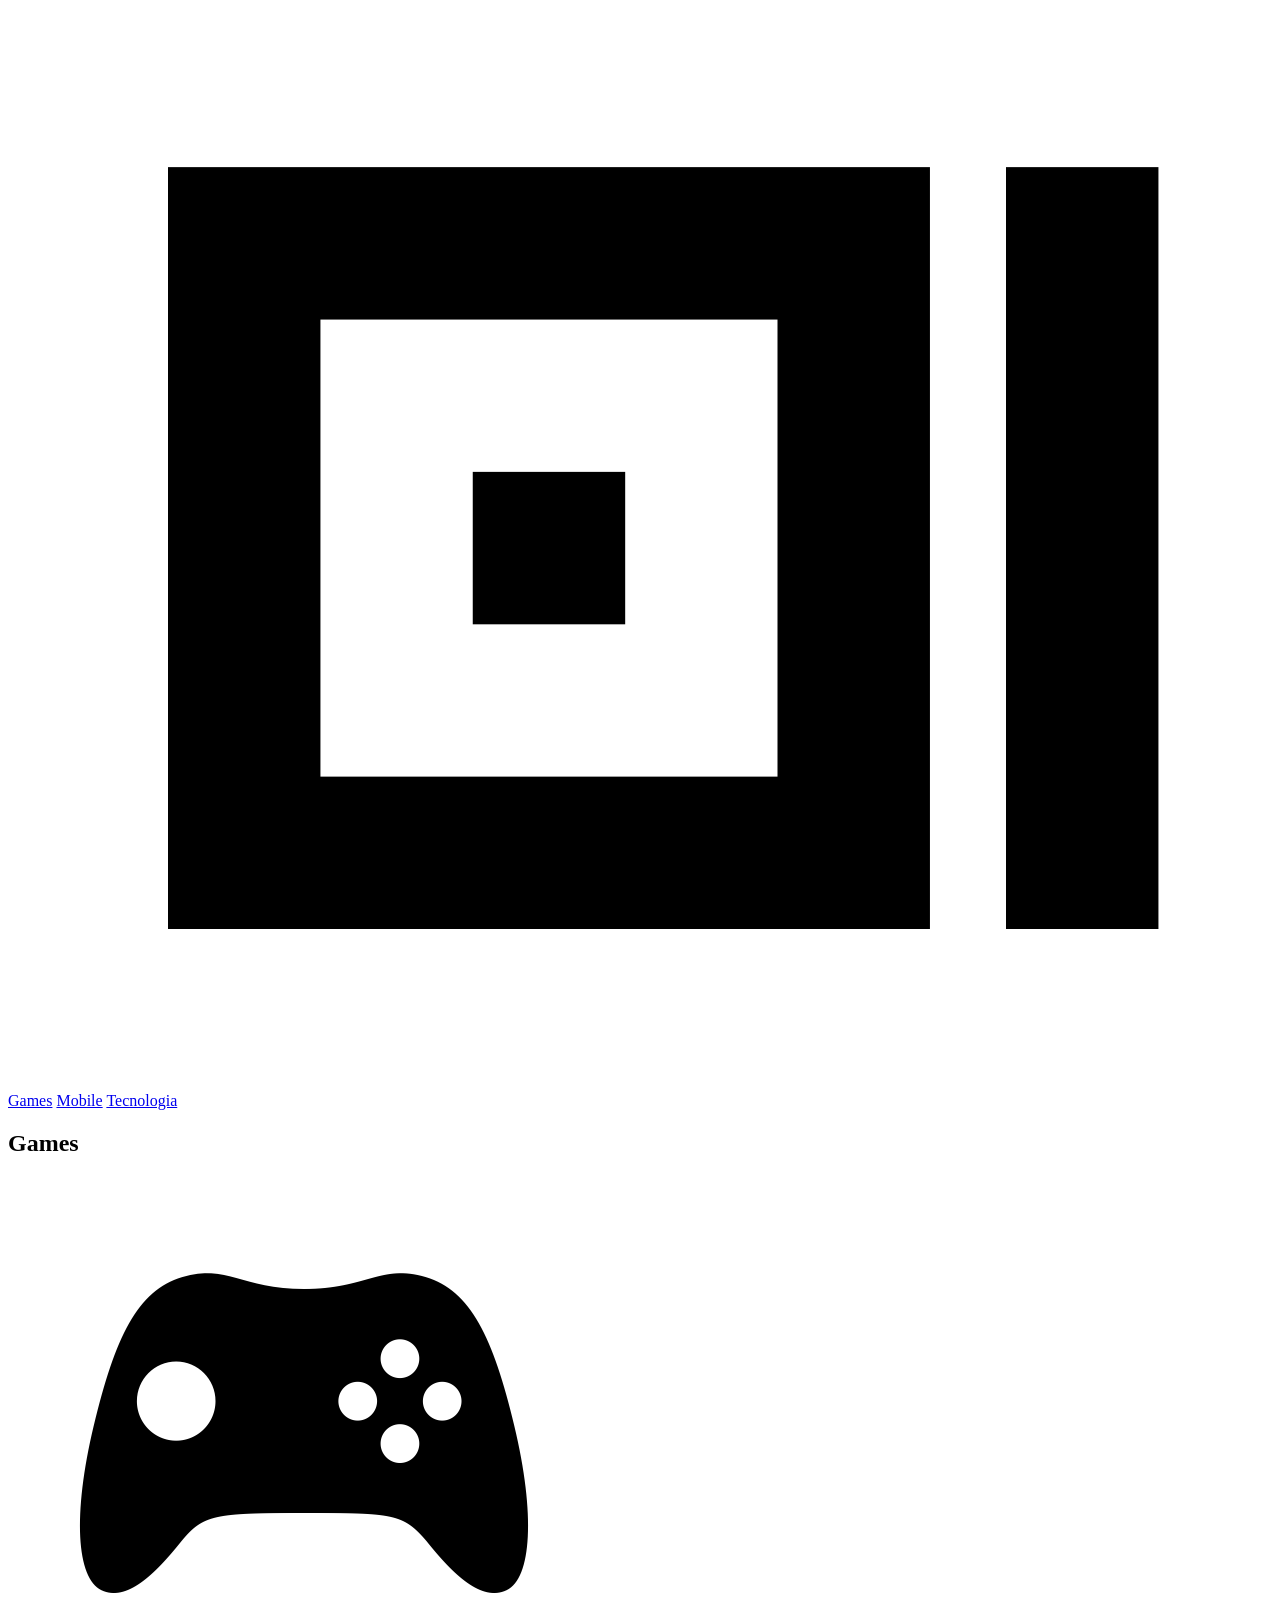
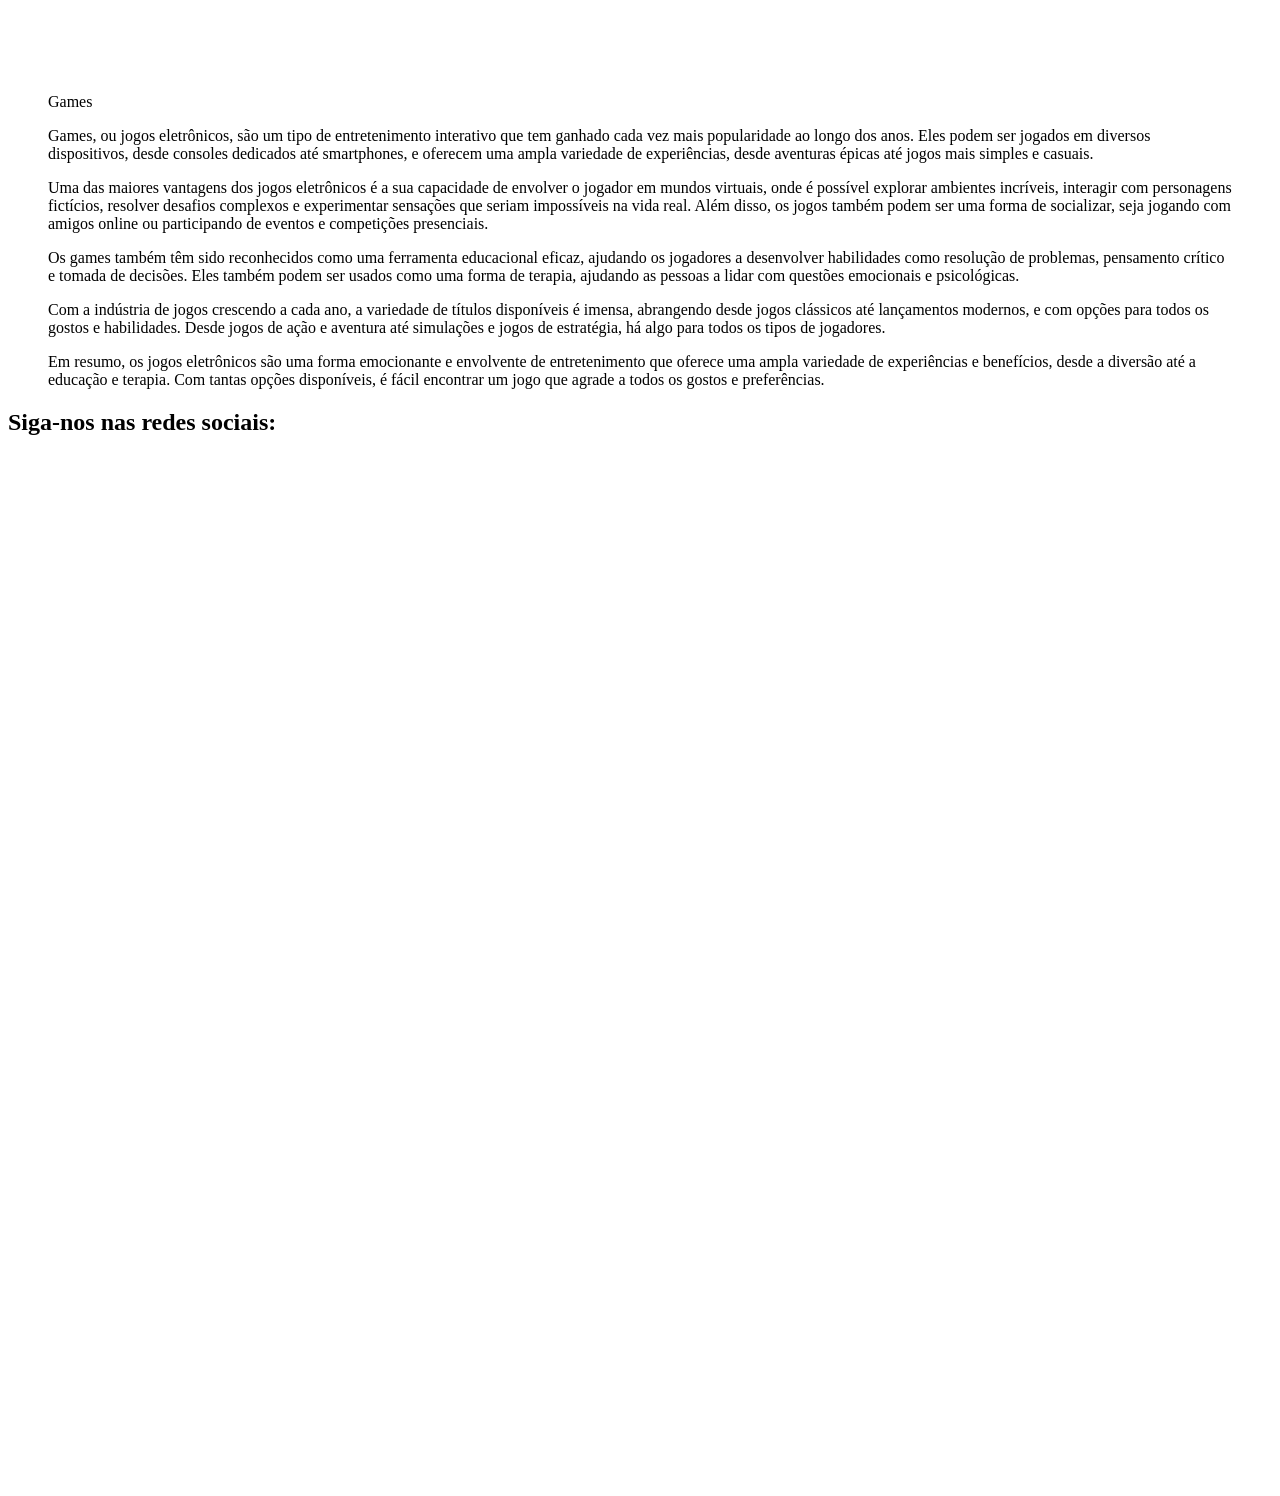
==== pages/games.html @ cc0d9ee1 "refactor: reorganiza a estrutura de pastas do projeto" ====
<!DOCTYPE html>
<html lang="pt-br">

<head>
    <meta charset="UTF-8">
    <meta http-equiv="X-UA-Compatible" content="IE=edge">
    <meta name="viewport" content="width=device-width, initial-scale=1.0">
    <title>Games</title>
    <link rel="stylesheet" href="../css/style.css">
</head>

<body>
    <header class="cabecalho">
        <nav>
            <a href="../index.html" title="Home"><img src="../img/logo.png" alt="Home" class="logo"></a>
            <a href="./games.html" title="Games" class="menu">Games</a>
            <a href="./mobile.html" title="Mobile" class="menu">Mobile</a>
            <a href="./tecnologia.html" title="Tecnologia" class="menu">Tecnologia</a>
        </nav>
    </header>

    <section class="conteudo">
        <div class="card">
            <h2>Games</h2>
            <figure>
                <img src="../img/icons/game.png" alt="Games">
                <figcaption>Games</figcaption>
                <p>
                    Games, ou jogos eletrônicos, são um tipo de entretenimento interativo que tem ganhado cada vez mais
                    popularidade ao longo dos anos. Eles podem ser jogados em diversos dispositivos, desde consoles
                    dedicados até smartphones, e oferecem uma ampla variedade de experiências, desde aventuras épicas
                    até jogos mais simples e casuais.
                </p>
                <p>
                    Uma das maiores vantagens dos jogos eletrônicos é a sua capacidade de envolver o jogador em mundos
                    virtuais, onde é possível explorar ambientes incríveis, interagir com personagens fictícios,
                    resolver desafios complexos e experimentar sensações que seriam impossíveis na vida real. Além
                    disso, os jogos também podem ser uma forma de socializar, seja jogando com amigos online ou
                    participando de eventos e competições presenciais.
                </p>
                <p>
                    Os games também têm sido reconhecidos como uma ferramenta educacional eficaz, ajudando os jogadores
                    a desenvolver habilidades como resolução de problemas, pensamento crítico e tomada de decisões. Eles
                    também podem ser usados ​​como uma forma de terapia, ajudando as pessoas a lidar com questões
                    emocionais e psicológicas.
                </p>
                <p>
                    Com a indústria de jogos crescendo a cada ano, a variedade de títulos disponíveis é imensa,
                    abrangendo desde jogos clássicos até lançamentos modernos, e com opções para todos os gostos e
                    habilidades. Desde jogos de ação e aventura até simulações e jogos de estratégia, há algo para todos
                    os tipos de jogadores.
                </p>
                <p>
                    Em resumo, os jogos eletrônicos são uma forma emocionante e envolvente de entretenimento que oferece
                    uma ampla variedade de experiências e benefícios, desde a diversão até a educação e terapia. Com
                    tantas opções disponíveis, é fácil encontrar um jogo que agrade a todos os gostos e preferências.
                </p>
            </figure>
        </div>
    </section>

    <footer class="rodape">
        <h2>Siga-nos nas redes sociais:</h2>
        <nav class="redes-sociais">
            <a href="https://github.com/" title="Github"><img src="../img/socials/github.png" alt="Github" class="icone"></a>
            <a href="https://www.facebook.com/" title="Facebook"><img src="../img/socials/facebook.png" alt="Facebook" class="icone"></a>
            <a href="https://twitter.com/" title="Twitter"><img src="../img/socials/twitter.png" alt="Twitter" class="icone"><a>
    </footer>
</body>
</html>
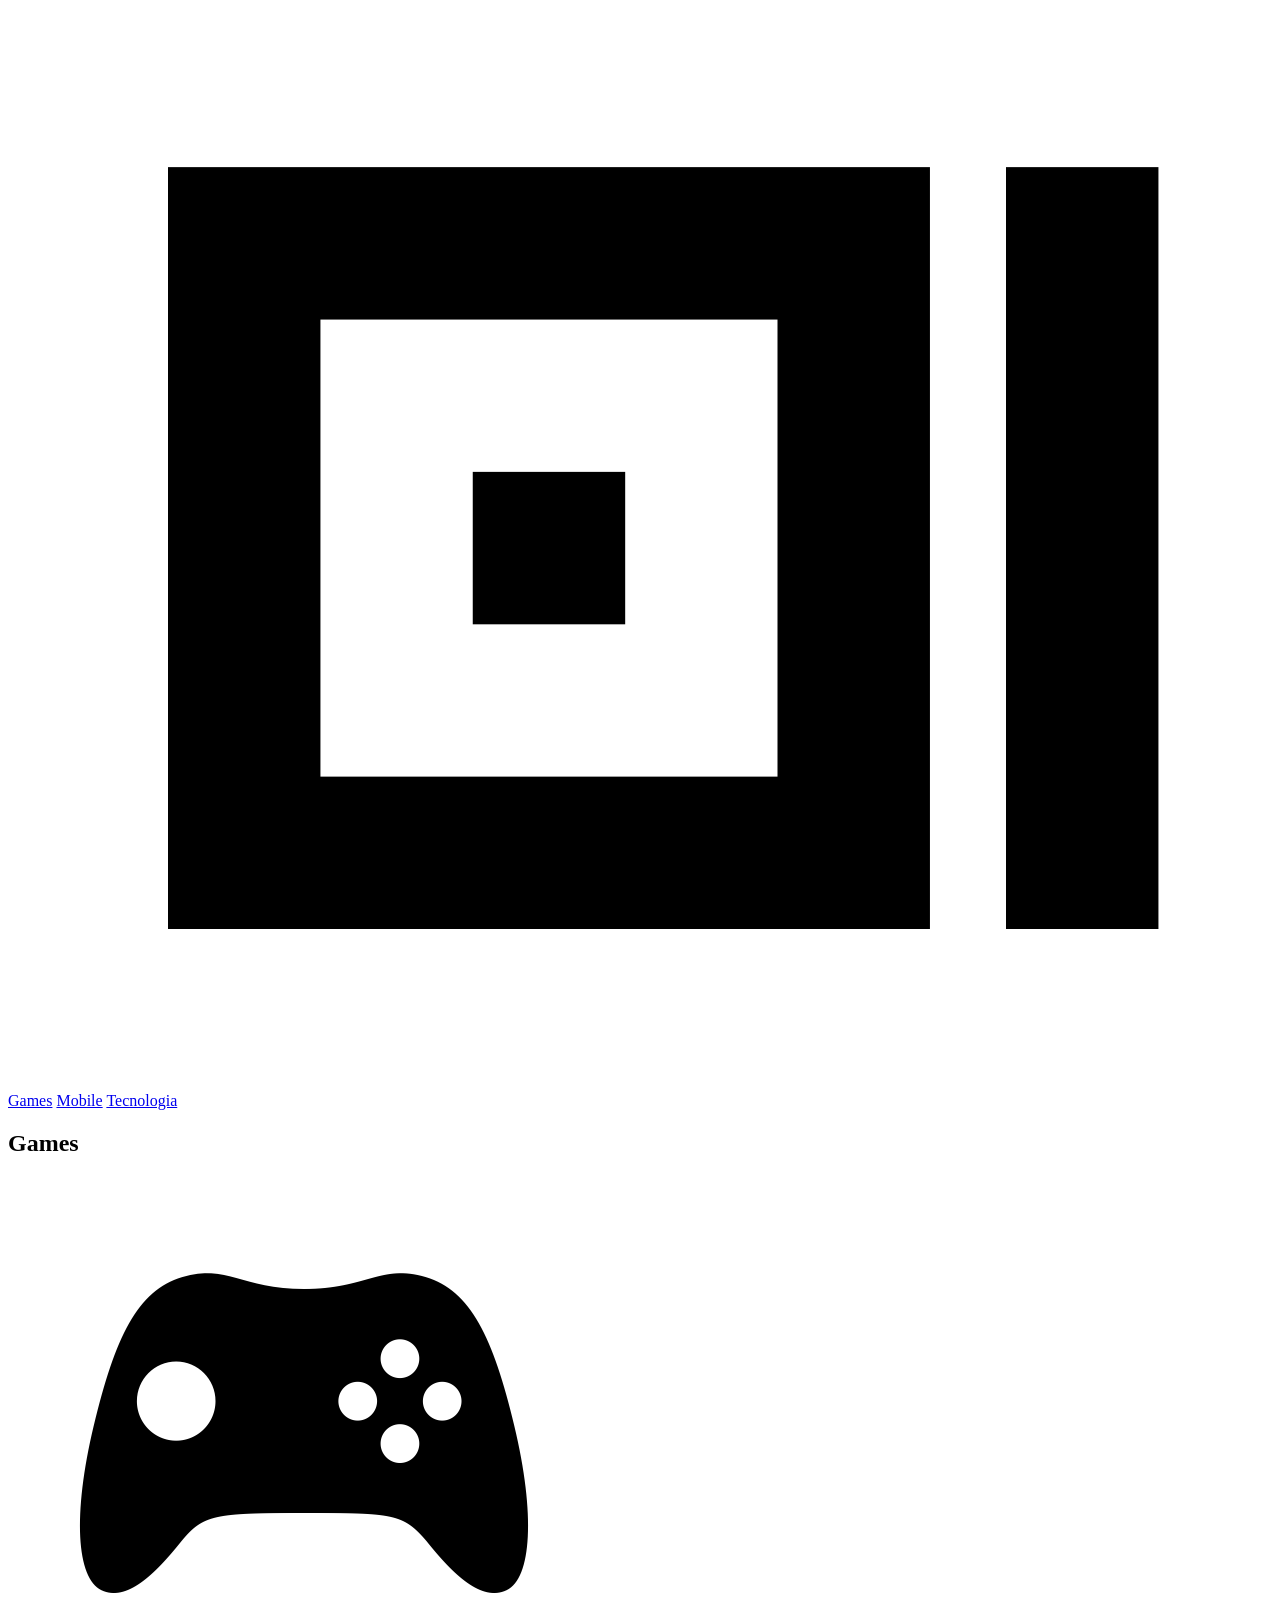
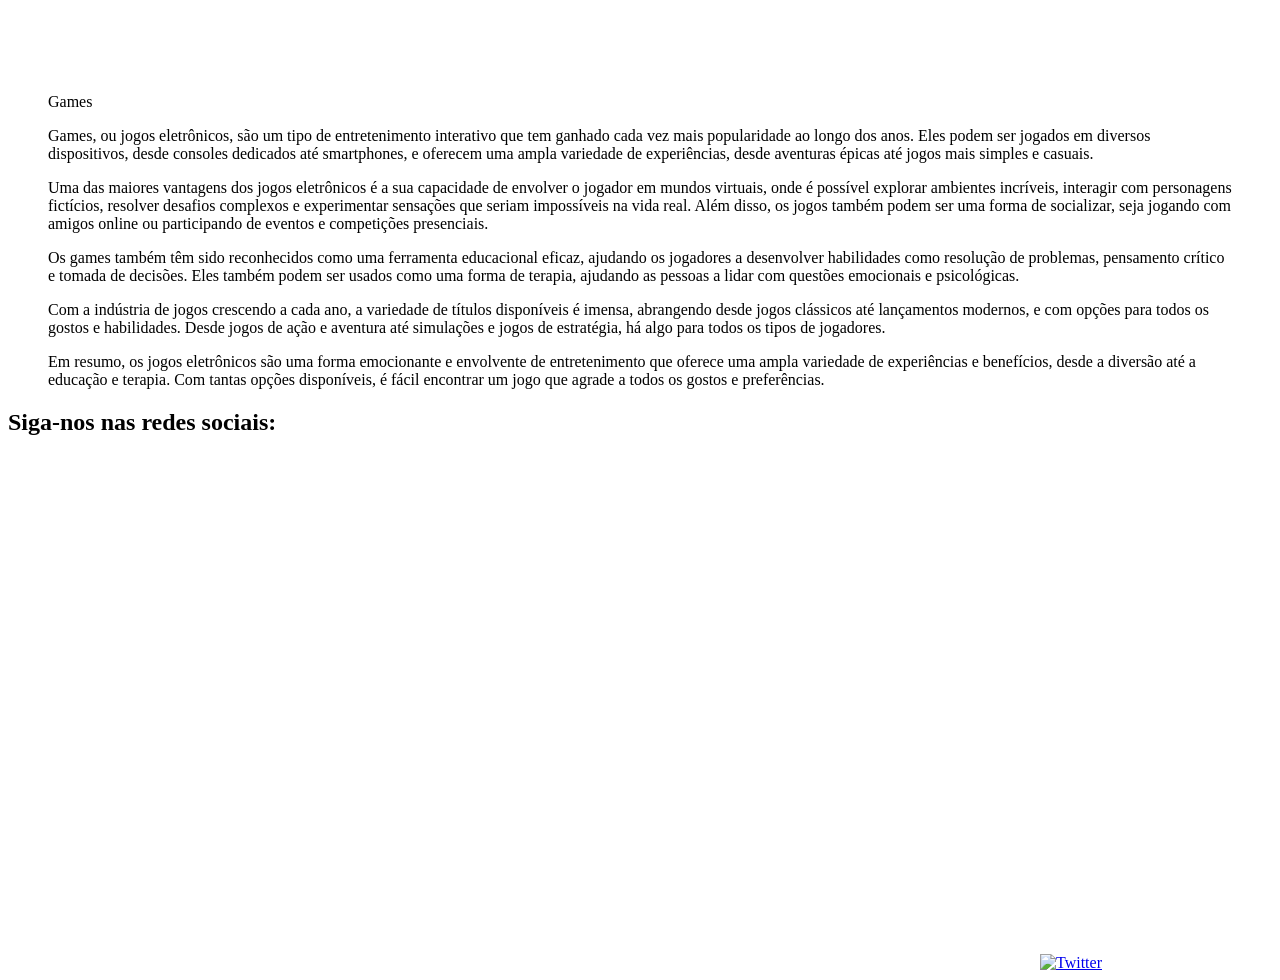
==== commit 94610075: "refactor: atualiza link do twitter para x" ====
--- a/pages/games.html
+++ b/pages/games.html
@@ -64,7 +64,7 @@
         <nav class="redes-sociais">
             <a href="https://github.com/" title="Github"><img src="../img/socials/github.png" alt="Github" class="icone"></a>
             <a href="https://www.facebook.com/" title="Facebook"><img src="../img/socials/facebook.png" alt="Facebook" class="icone"></a>
-            <a href="https://twitter.com/" title="Twitter"><img src="../img/socials/twitter.png" alt="Twitter" class="icone"><a>
+            <a href="https://x.com/" title="Twitter"><img src="../img/socials/x.png" alt="Twitter" class="icone"><a>
     </footer>
 </body>
 </html>
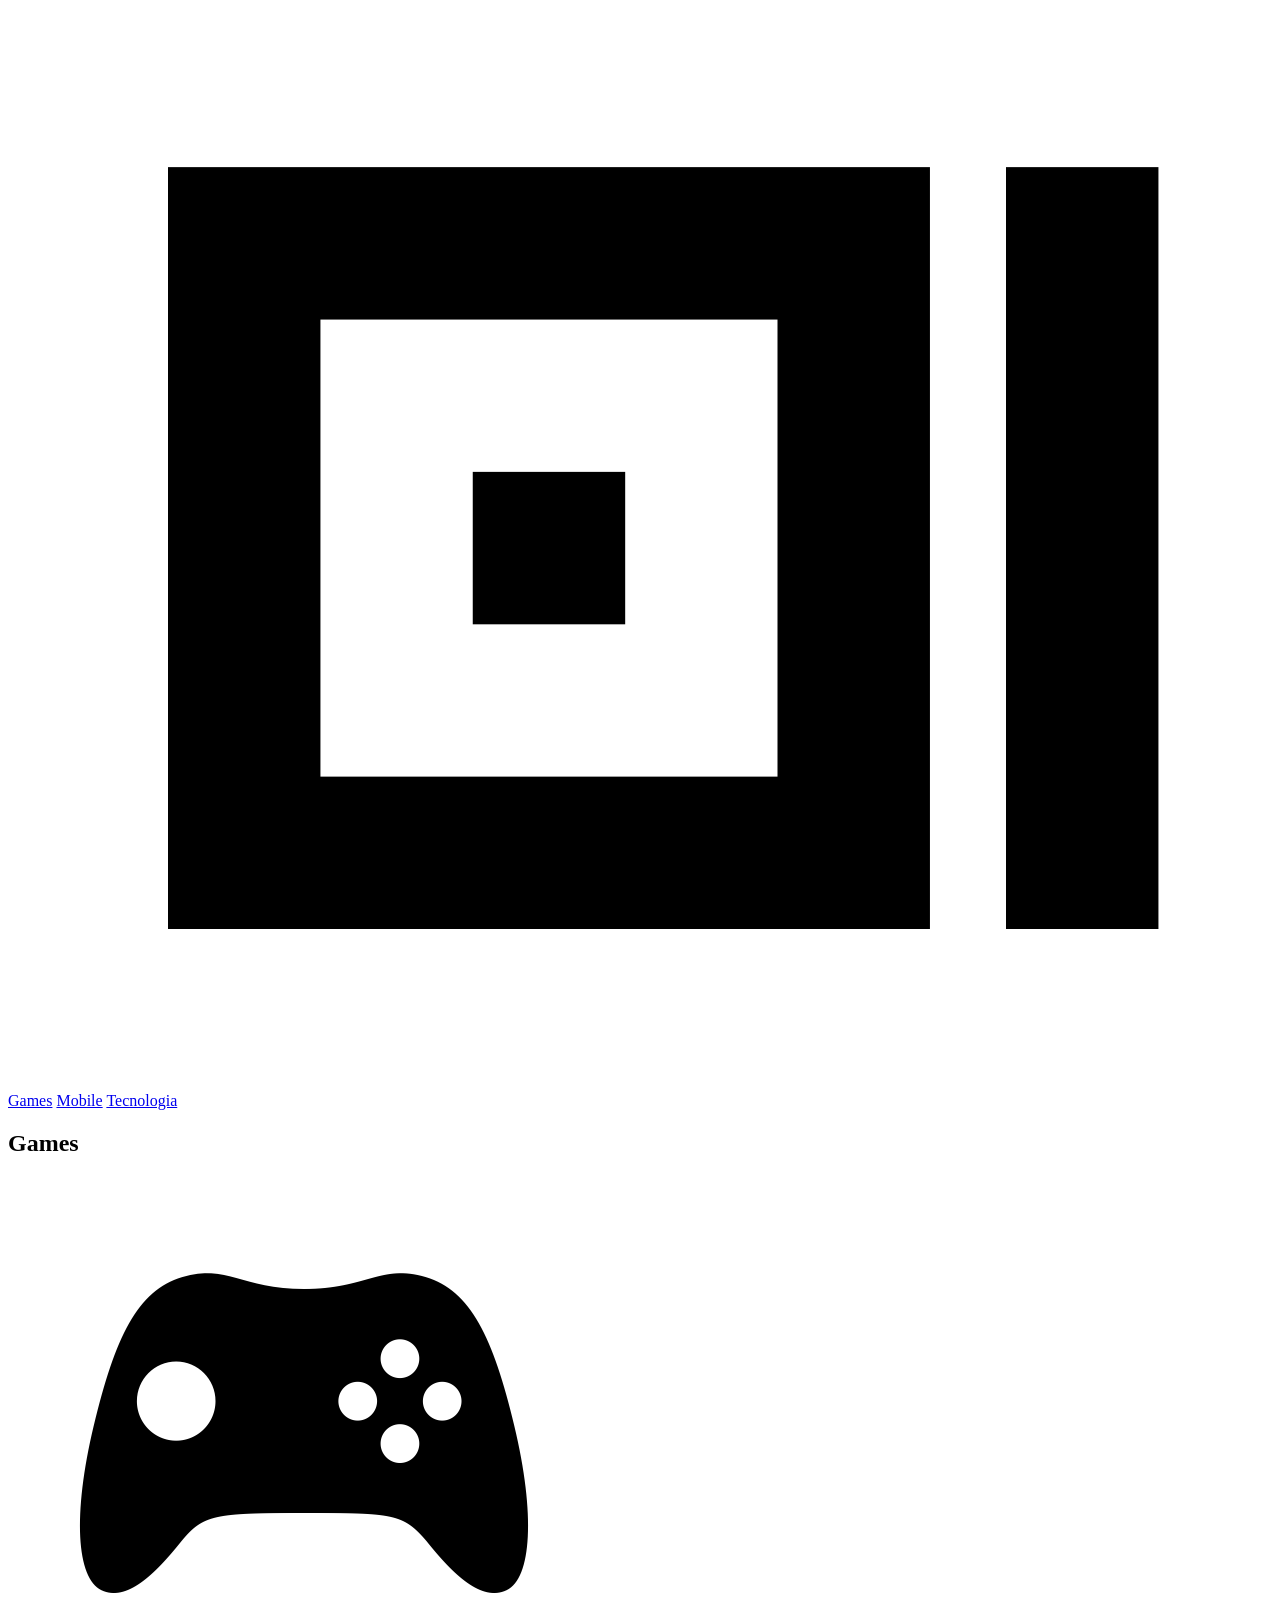
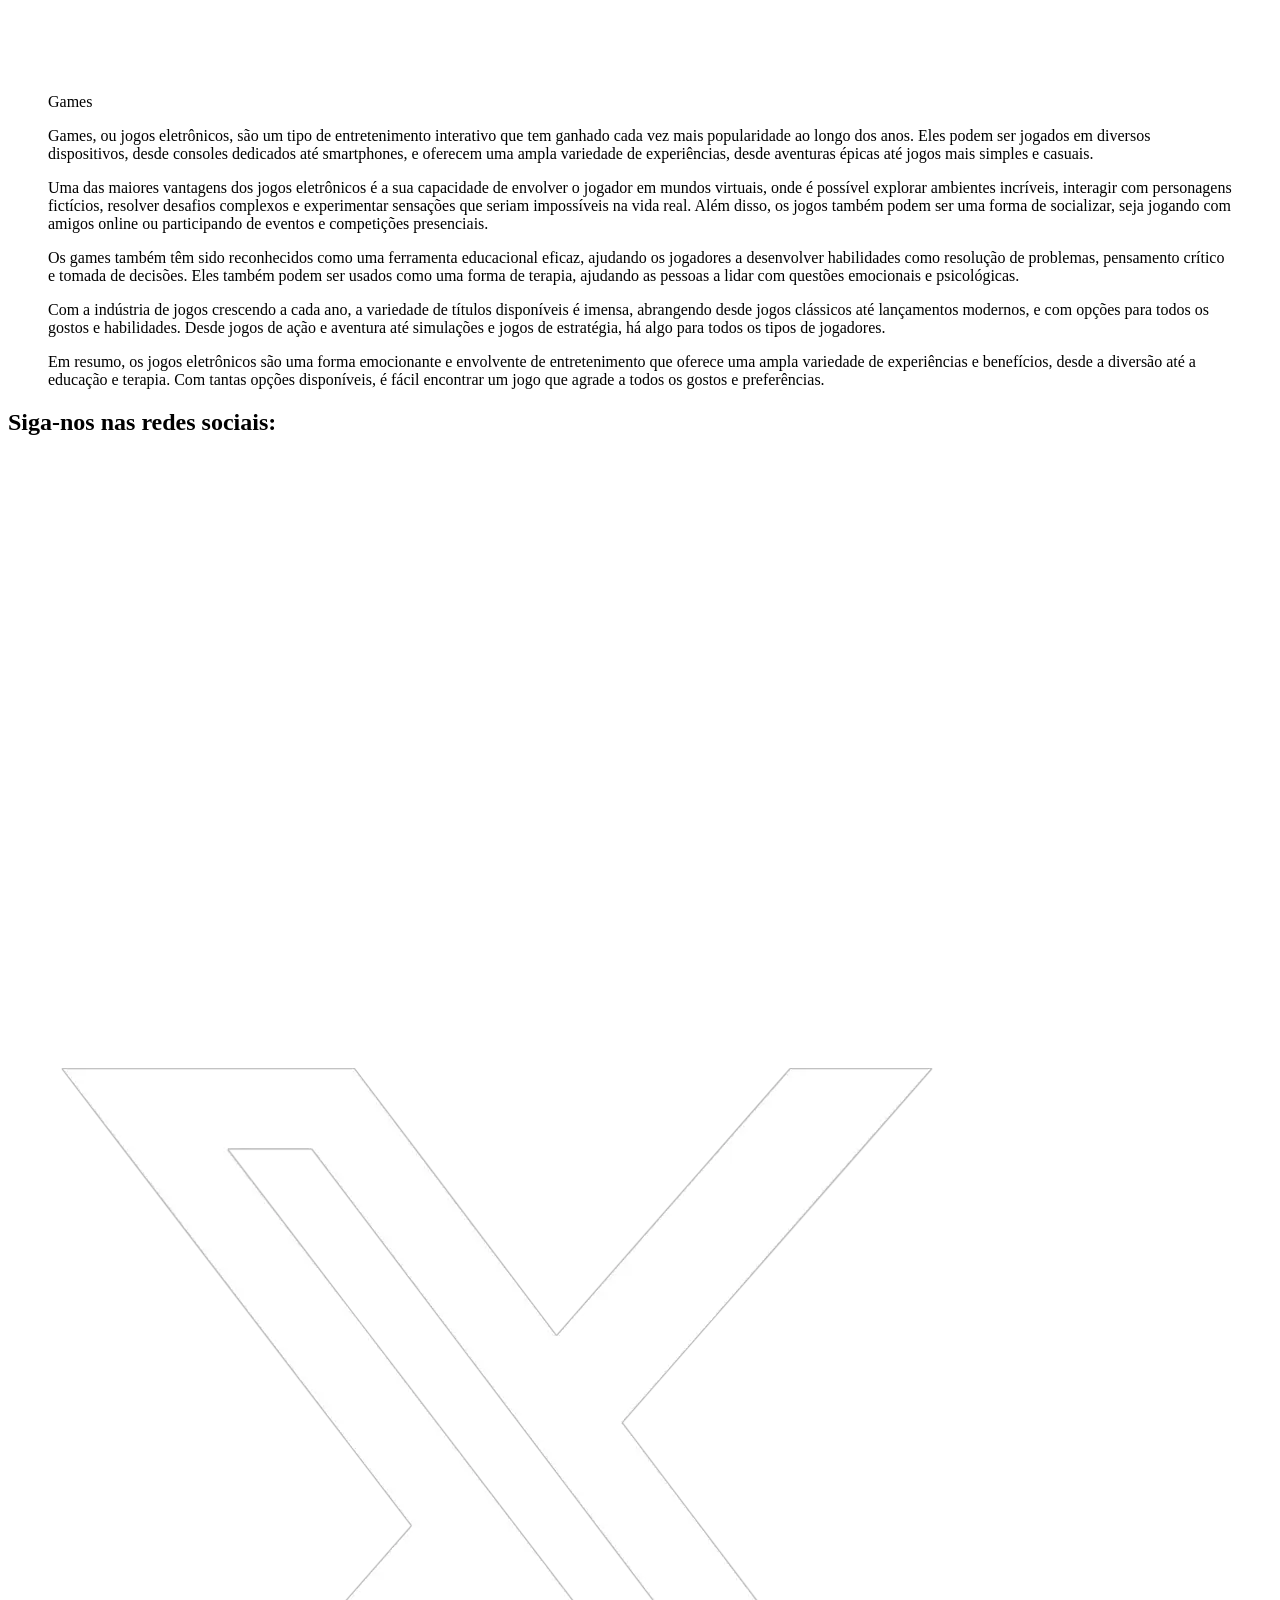
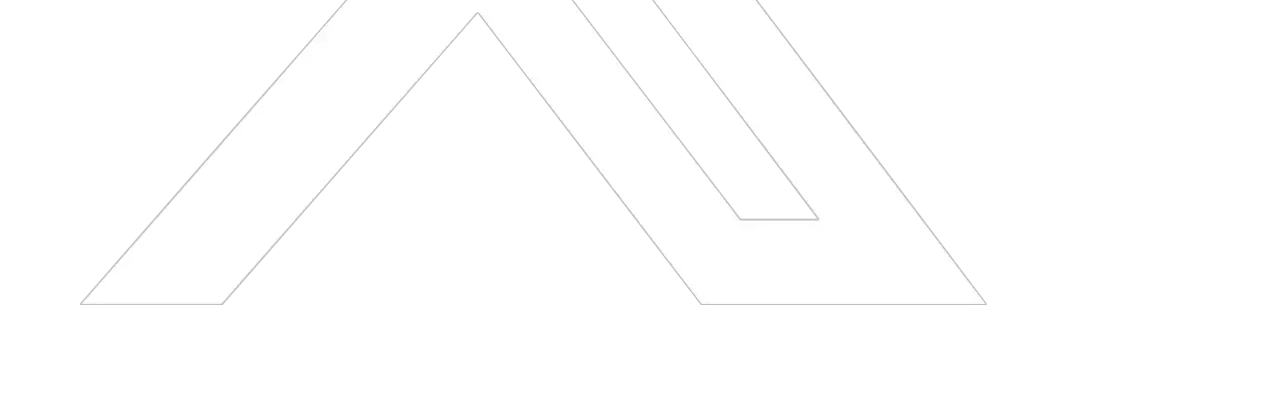
==== commit 6952dc4b: "perf: converte imagens PNG para WebP" ====
--- a/pages/games.html
+++ b/pages/games.html
@@ -12,7 +12,7 @@
 <body>
     <header class="cabecalho">
         <nav>
-            <a href="../index.html" title="Home"><img src="../img/logo.png" alt="Home" class="logo"></a>
+            <a href="../index.html" title="Home"><img src="../img/logo.webp" alt="Home" class="logo"></a>
             <a href="./games.html" title="Games" class="menu">Games</a>
             <a href="./mobile.html" title="Mobile" class="menu">Mobile</a>
             <a href="./tecnologia.html" title="Tecnologia" class="menu">Tecnologia</a>
@@ -23,7 +23,7 @@
         <div class="card">
             <h2>Games</h2>
             <figure>
-                <img src="../img/icons/game.png" alt="Games">
+                <img src="../img/icons/game.webp" alt="Games">
                 <figcaption>Games</figcaption>
                 <p>
                     Games, ou jogos eletrônicos, são um tipo de entretenimento interativo que tem ganhado cada vez mais
@@ -62,9 +62,9 @@
     <footer class="rodape">
         <h2>Siga-nos nas redes sociais:</h2>
         <nav class="redes-sociais">
-            <a href="https://github.com/" title="Github"><img src="../img/socials/github.png" alt="Github" class="icone"></a>
-            <a href="https://www.facebook.com/" title="Facebook"><img src="../img/socials/facebook.png" alt="Facebook" class="icone"></a>
-            <a href="https://x.com/" title="Twitter"><img src="../img/socials/x.png" alt="Twitter" class="icone"><a>
+            <a href="https://github.com/" title="Github"><img src="../img/socials/github.webp" alt="Github" class="icone"></a>
+            <a href="https://www.facebook.com/" title="Facebook"><img src="../img/socials/facebook.webp" alt="Facebook" class="icone"></a>
+            <a href="https://x.com/" title="Twitter"><img src="../img/socials/x.webp" alt="Twitter" class="icone"><a>
     </footer>
 </body>
 </html>
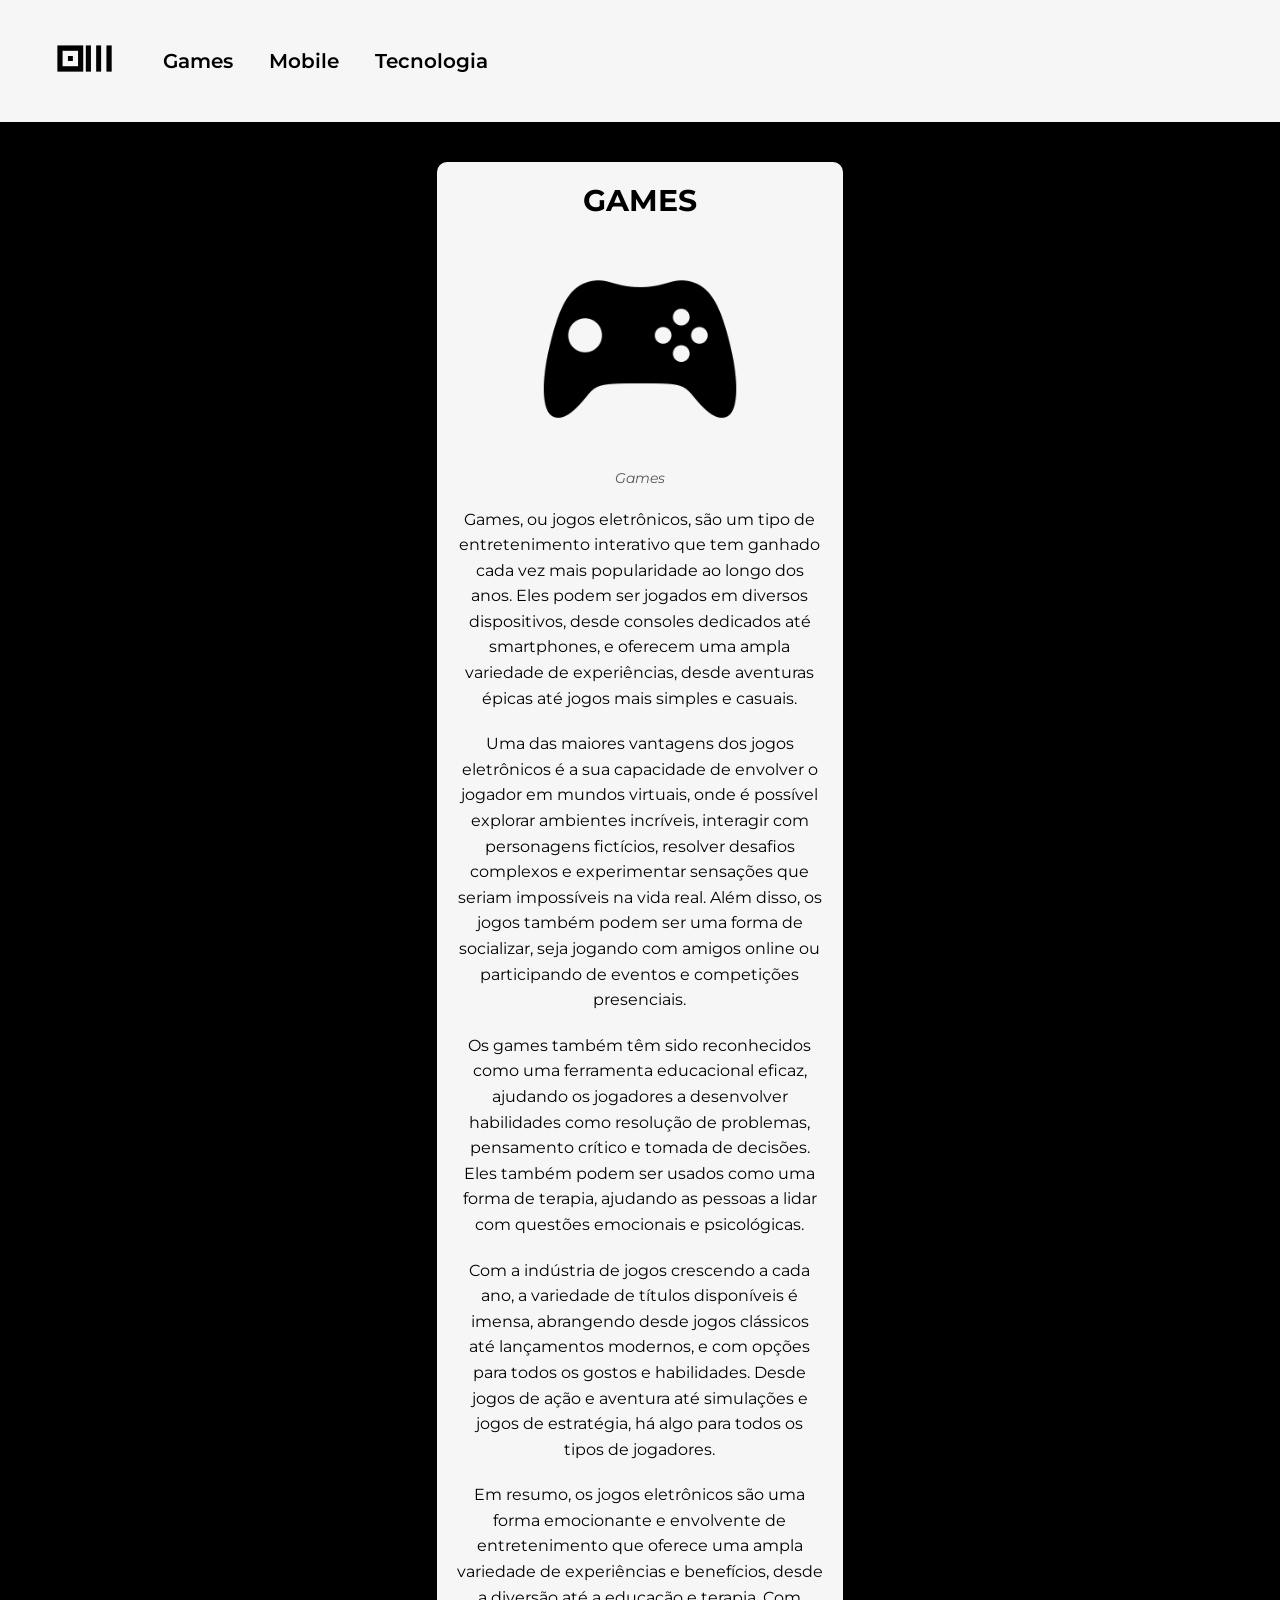
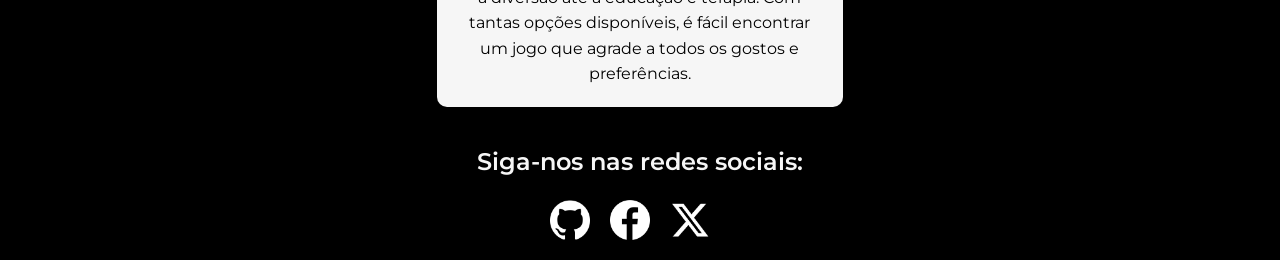
==== commit fe7a4f7f: "refactor: elimina código CSS duplicado e implementa variáveis globais" ====
--- a/pages/games.html
+++ b/pages/games.html
@@ -19,7 +19,7 @@
         </nav>
     </header>
 
-    <section class="conteudo">
+    <main class="conteudo">
         <div class="card">
             <h2>Games</h2>
             <figure>
@@ -57,7 +57,7 @@
                 </p>
             </figure>
         </div>
-    </section>
+    </main>
 
     <footer class="rodape">
         <h2>Siga-nos nas redes sociais:</h2>
--- a/css/style.css
+++ b/css/style.css
@@ -0,0 +1,79 @@
+@import url("https://fonts.googleapis.com/css2?family=Krona+One&family=Montserrat:wght@400;600&display=swap");
+@import url("./cabecalho.css");
+@import url("./conteudo.css");
+@import url("./rodape.css");
+
+/* Variáveis Globais */
+:root {
+	--font-primary: "Montserrat", sans-serif;
+	--font-accent: "Krona One", sans-serif;
+
+	--color-bg: #000000;
+	--color-text: #f6f6f6;
+
+	--transition-smooth: 0.3s ease-in-out;
+}
+
+/* Reset */
+*,
+*::before,
+*::after {
+	margin: 0;
+	padding: 0;
+	box-sizing: border-box;
+}
+
+body {
+	font-family: var(--font-primary);
+	background-color: var(--color-bg);
+	color: var(--color-text);
+}
+
+.cabecalho,
+.cabecalho a,
+.card,
+.menu {
+	transition: var(--transition-smooth);
+}
+
+.menu:hover {
+	color: var(--color-text);
+	background-color: var(--color-bg);
+}
+
+.logo {
+	width: 100%;
+	max-width: 65px;
+	height: auto;
+}
+
+/* Breakpoints */
+@media only screen and (max-width: 768px) {
+	.cabecalho {
+		padding: 1.25rem 0.625rem;
+	}
+
+	.card {
+		width: calc(50% - 1.25rem);
+	}
+}
+
+@media only screen and (max-width: 578px) {
+	.cabecalho a {
+		font-size: 1.25rem;
+	}
+
+	.cabecalho .logo {
+		max-width: 20%;
+	}
+
+	.menu {
+		flex-direction: column;
+		font-size: 1.25rem;
+	}
+
+	.card {
+		width: 90%;
+		margin-top: 10vw;
+	}
+}
